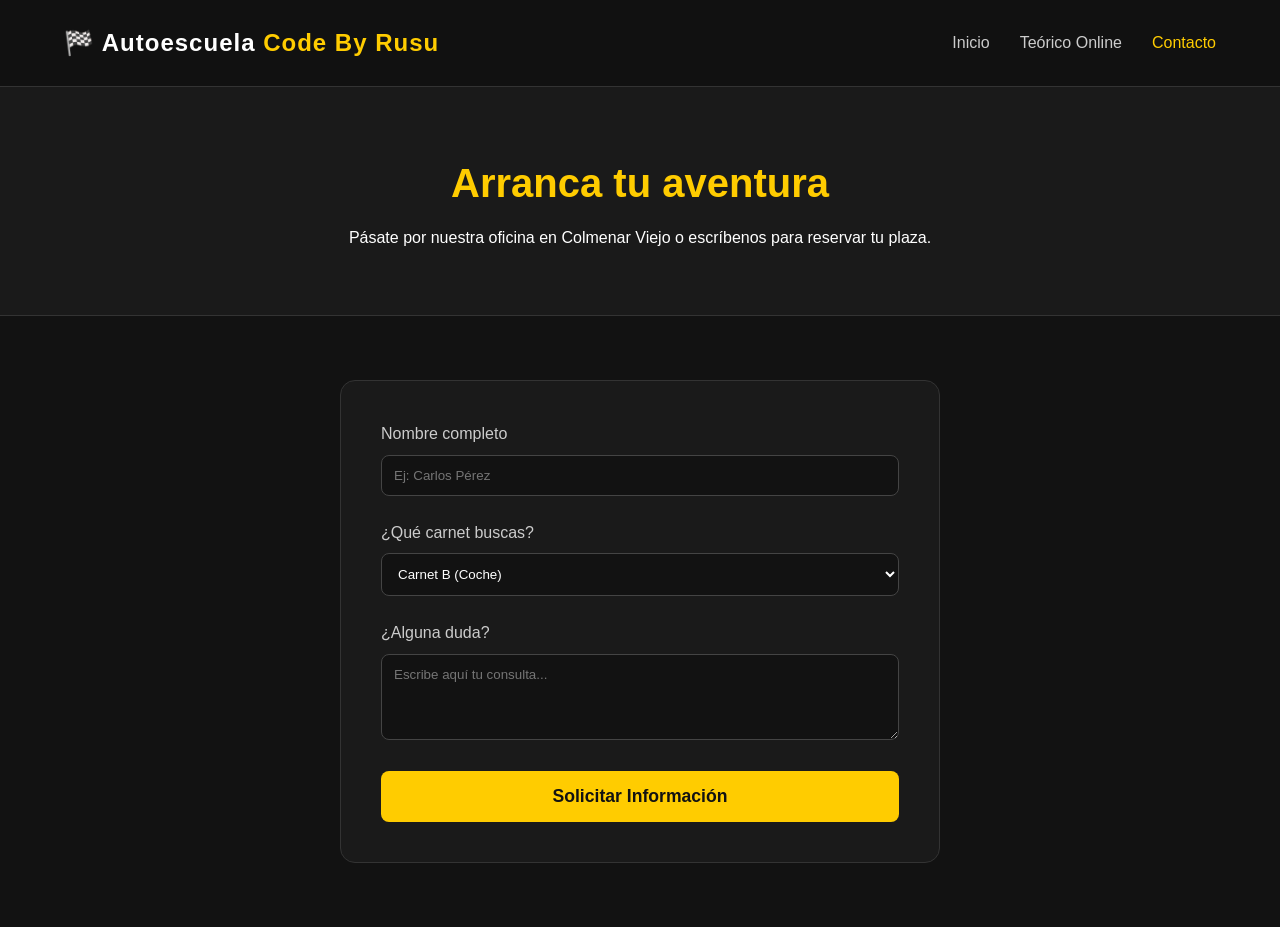
==== contacto.html @ f41f6f55 "Primera versión de la web de la autoescuela" ====
<!DOCTYPE html>
<html lang="es">
<head>
    <meta charset="UTF-8">
    <meta name="viewport" content="width=device-width, initial-scale=1.0">
    <title>Contacto | Autoescuela Rusu</title>
    <link rel="stylesheet" href="css/styles.css">
</head>
<body>
    <header>
        <div class="logo">🏁 Autoescuela <span>Code By Rusu</span></div>
        <nav>
            <a href="index.html">Inicio</a>
            <a href="teorico.html">Teórico Online</a>
            <a href="contacto.html" style="color: #ffcc00;">Contacto</a>
        </nav>
    </header>

    <main>
        <section class="page-header">
            <h1>Arranca tu aventura</h1>
            <p>Pásate por nuestra oficina en Colmenar Viejo o escríbenos para reservar tu plaza.</p>
        </section>

        <section class="form-container">
            <form action="#" method="POST">
                <div class="form-group">
                    <label for="nombre">Nombre completo</label>
                    <input type="text" id="nombre" placeholder="Ej: Carlos Pérez" required>
                </div>
                <div class="form-group">
                    <label for="permiso">¿Qué carnet buscas?</label>
                    <select id="permiso">
                        <option value="B">Carnet B (Coche)</option>
                        <option value="A2">Carnet A2 (Moto)</option>
                        <option value="A">Carnet A (Moto Grande)</option>
                    </select>
                </div>
                <div class="form-group">
                    <label for="mensaje">¿Alguna duda?</label>
                    <textarea id="mensaje" rows="4" placeholder="Escribe aquí tu consulta..."></textarea>
                </div>
                <button type="submit" class="btn-submit">Solicitar Información</button>
            </form>
        </section>
    </main>
    <script src="js/script.js"></script>
</body>
</html>
---- css/styles.css ----
/* --- ESTILOS GENERALES Y RESET --- */
* {
    margin: 0;
    padding: 0;
    box-sizing: border-box;
}

body {
    font-family: 'Segoe UI', Tahoma, Geneva, Verdana, sans-serif;
    background-color: #121212; /* Fondo oscuro elegante */
    color: #ffffff;
    line-height: 1.6;
}

/* --- CABECERA --- */
header {
    background-color: rgba(18, 18, 18, 0.95);
    padding: 1.5rem 5%;
    display: flex;
    justify-content: space-between;
    align-items: center;
    position: sticky;
    top: 0;
    z-index: 1000;
    border-bottom: 1px solid #333;
}

.logo {
    font-size: 1.5rem;
    font-weight: bold;
    letter-spacing: 1px;
}

.logo span {
    color: #ffcc00; /* Amarillo neón */
}

nav {
    display: flex;
    gap: 30px;
}

nav a {
    text-decoration: none;
    color: #ccc;
    font-weight: 500;
    transition: color 0.3s;
}

nav a:hover {
    color: #ffcc00;
}

.btn-header {
    background-color: #ffcc00;
    color: #121212;
    padding: 10px 20px;
    border-radius: 30px;
    text-decoration: none;
    font-weight: bold;
    transition: transform 0.3s, box-shadow 0.3s;
}

.btn-header:hover {
    transform: scale(1.05);
    box-shadow: 0 0 15px rgba(255, 204, 0, 0.6);
}

/* --- SECCIÓN HERO (PORTADA) --- */
.hero {
    padding: 10rem 5%;
    text-align: center;
    
    /* Usamos background-image en lugar de background para evitar errores */
    background-image: linear-gradient(rgba(18, 18, 18, 0.85), rgba(10, 10, 10, 0.95)), url('https://images.unsplash.com/photo-1494976388531-d1058494cdd8?ixlib=rb-4.0.3&auto=format&fit=crop&w=1920&q=80');
    
    background-size: cover;
    background-position: center;
    border-bottom: 1px solid #333;
}

.hero h1 {
    font-size: 3.5rem;
    margin-bottom: 1.5rem;
    line-height: 1.2;
}

.highlight {
    color: #ffcc00;
}

.hero p {
    font-size: 1.2rem;
    color: #aaa;
    max-width: 700px;
    margin: 0 auto 2.5rem auto;
}

.hero-buttons {
    display: flex;
    justify-content: center;
    gap: 20px;
}

.btn-primary {
    background-color: #ffcc00;
    color: #121212;
    padding: 12px 30px;
    border-radius: 30px;
    text-decoration: none;
    font-weight: bold;
    transition: all 0.3s ease;
}

.btn-primary:hover {
    box-shadow: 0 0 20px rgba(255, 204, 0, 0.8);
}

.btn-secondary {
    background-color: transparent;
    color: #fff;
    padding: 12px 30px;
    border-radius: 30px;
    text-decoration: none;
    border: 2px solid #555;
    font-weight: bold;
    transition: border-color 0.3s;
}

.btn-secondary:hover {
    border-color: #ffcc00;
}

/* --- ESTADÍSTICAS --- */
.stats {
    display: flex;
    justify-content: space-around;
    background-color: #1a1a1a;
    padding: 3rem 5%;
    border-top: 1px solid #333;
    border-bottom: 1px solid #333;
}

.stat-item {
    text-align: center;
}

.stat-item h3 {
    font-size: 2.5rem;
    color: #ffcc00;
    margin-bottom: 0.5rem;
}

.stat-item p {
    color: #aaa;
    font-size: 1.1rem;
}

/* --- TARJETAS DE SERVICIOS (GRID) --- */
.services {
    padding: 5rem 5%;
    text-align: center;
}

.services h2 {
    font-size: 2.5rem;
    margin-bottom: 3rem;
}

.grid-services {
    display: grid;
    grid-template-columns: repeat(auto-fit, minmax(300px, 1fr));
    gap: 30px;
}

.card {
    background-color: #1a1a1a;
    padding: 2.5rem;
    border-radius: 15px;
    border: 1px solid #333;
    transition: transform 0.3s, border-color 0.3s;
    text-align: left;
}

.card:hover {
    transform: translateY(-10px);
    border-color: #ffcc00;
}

.card-icon {
    font-size: 3rem;
    margin-bottom: 1rem;
}

.card h3 {
    font-size: 1.5rem;
    margin-bottom: 1rem;
}

.card p {
    color: #aaa;
    margin-bottom: 1.5rem;
}

.price {
    display: inline-block;
    background-color: rgba(255, 204, 0, 0.1);
    color: #ffcc00;
    padding: 8px 15px;
    border-radius: 20px;
    font-weight: bold;
}

/* --- FOOTER --- */
footer {
    text-align: center;
    padding: 2rem;
    background-color: #0a0a0a;
    color: #666;
    border-top: 1px solid #222;
}

/* ==========================================
   DISEÑO RESPONSIVO (MÓVILES)
   ========================================== */
@media (max-width: 768px) {
    header {
        flex-direction: column;
        gap: 15px;
    }

    nav {
        flex-wrap: wrap;
        justify-content: center;
        gap: 15px;
    }

    .hero h1 {
        font-size: 2.2rem;
    }

    .hero-buttons {
        flex-direction: column;
    }

    .stats {
        flex-direction: column;
        gap: 30px;
    }
}
/* --- FORMULARIOS Y PÁGINAS SECUNDARIAS --- */
.page-header {
    text-align: center;
    padding: 4rem 5%;
    background: #1a1a1a;
    border-bottom: 1px solid #333;
}

.page-header h1 {
    color: #ffcc00;
    font-size: 2.5rem;
    margin-bottom: 10px;
}

.form-container {
    max-width: 600px;
    margin: 4rem auto;
    padding: 2.5rem;
    background: #1a1a1a;
    border-radius: 15px;
    border: 1px solid #333;
}

.form-group {
    margin-bottom: 1.5rem;
}

.form-group label {
    display: block;
    margin-bottom: 0.5rem;
    color: #ccc;
    font-weight: 500;
}

.form-group input, 
.form-group select, 
.form-group textarea {
    width: 100%;
    padding: 12px;
    background: #121212;
    border: 1px solid #444;
    border-radius: 8px;
    color: #fff;
    font-family: inherit;
    transition: border-color 0.3s, box-shadow 0.3s;
}

.form-group input:focus, 
.form-group select:focus, 
.form-group textarea:focus {
    outline: none;
    border-color: #ffcc00;
    box-shadow: 0 0 8px rgba(255, 204, 0, 0.3);
}

.btn-submit {
    width: 100%;
    background: #ffcc00;
    color: #121212;
    padding: 15px;
    border: none;
    border-radius: 8px;
    font-weight: bold;
    font-size: 1.1rem;
    cursor: pointer;
    transition: background 0.3s, transform 0.2s;
}

.btn-submit:hover {
    background: #e6b800;
    transform: translateY(-2px);
}
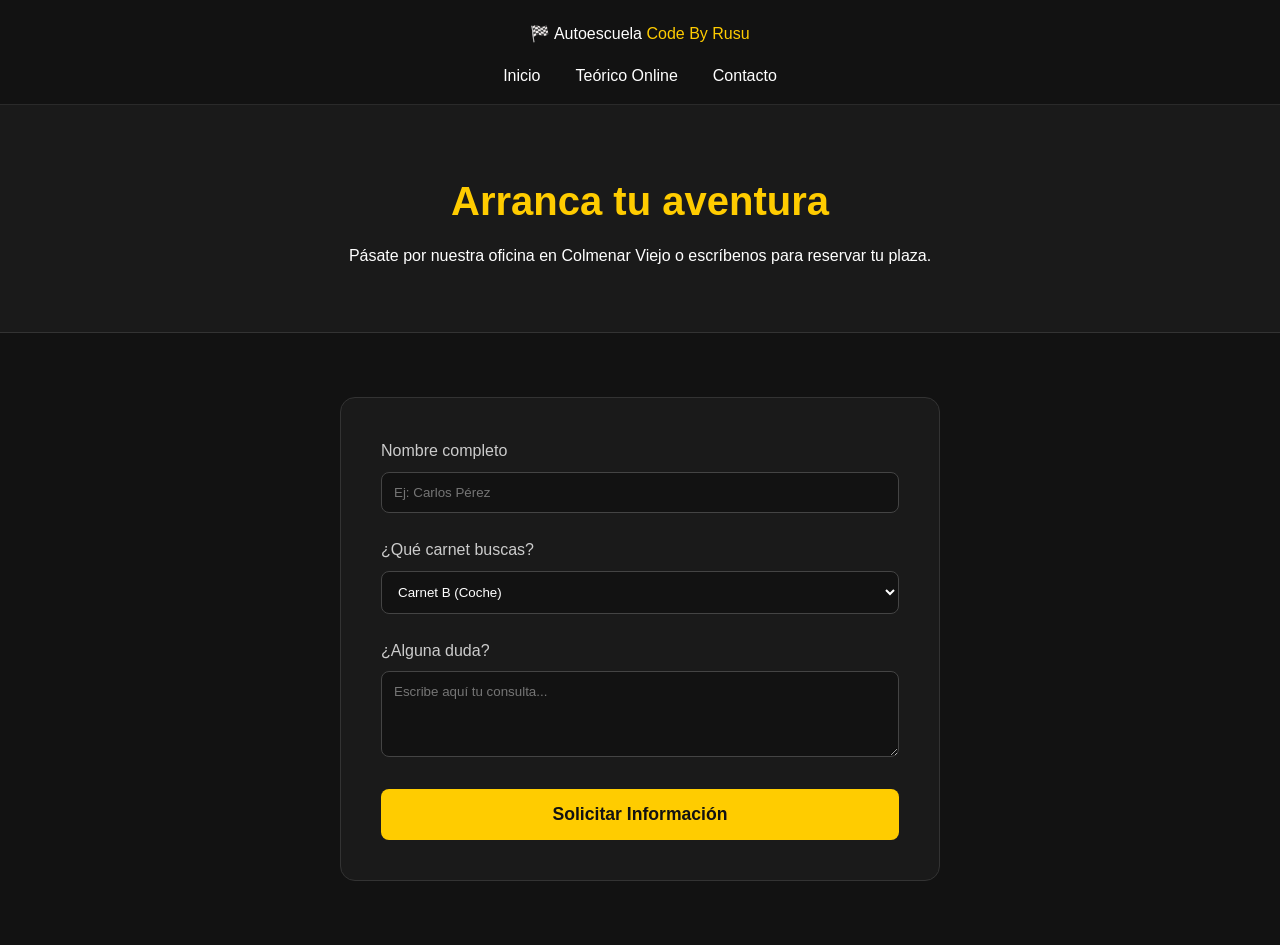
==== commit 7f81ac32: "Cabecera centrada y separada en teorico y contacto" ====
--- a/contacto.html
+++ b/contacto.html
@@ -5,16 +5,28 @@
     <meta name="viewport" content="width=device-width, initial-scale=1.0">
     <title>Contacto | Autoescuela Rusu</title>
     <link rel="stylesheet" href="css/styles.css">
+
 </head>
 <body>
-    <header>
-        <div class="logo">🏁 Autoescuela <span>Code By Rusu</span></div>
+   <header style="padding: 20px 0; border-bottom: 1px solid #2a2a2a;">
+    <div style="display: flex; flex-direction: column; align-items: center; gap: 15px;">
+        <!-- Logo Centrado -->
+        <h1 class="logo" style="margin: 0; text-align: center;">
+            <a href="index.html" style="color: white; text-decoration: none;">
+                🏁 Autoescuela <span style="color: #ffcc00;">Code By Rusu</span>
+            </a>
+        </h1>
+
+        <!-- Enlaces Centrados y Separados -->
         <nav>
-            <a href="index.html">Inicio</a>
-            <a href="teorico.html">Teórico Online</a>
-            <a href="contacto.html" style="color: #ffcc00;">Contacto</a>
+            <ul style="display: flex; justify-content: center; gap: 40px; list-style: none; margin: 0; padding: 0;">
+                <li><a href="index.html" style="color: white; text-decoration: none; font-weight: 500;">Inicio</a></li>
+                <li><a href="teorico.html" style="color: white; text-decoration: none; font-weight: 500;">Teórico Online</a></li>
+                <li><a href="contacto.html" style="color: white; text-decoration: none; font-weight: 500;">Contacto</a></li>
+            </ul>
         </nav>
-    </header>
+    </div>
+</header>
 
     <main>
         <section class="page-header">
--- a/css/styles.css
+++ b/css/styles.css
@@ -12,68 +12,103 @@
     line-height: 1.6;
 }
 
-/* --- CABECERA --- */
+/* ==========================================
+   HEADER Y NAV MODERNO - AUTOESCUELA (LIMPIO)
+   ========================================== */
+
+/* 1. Contenedor principal del Header */
 header {
-    background-color: rgba(18, 18, 18, 0.95);
-    padding: 1.5rem 5%;
-    display: flex;
-    justify-content: space-between;
-    align-items: center;
-    position: sticky;
-    top: 0;
-    z-index: 1000;
-    border-bottom: 1px solid #333;
-}
-
-.logo {
-    font-size: 1.5rem;
-    font-weight: bold;
-    letter-spacing: 1px;
-}
-
-.logo span {
-    color: #ffcc00; /* Amarillo neón */
-}
-
-nav {
-    display: flex;
-    gap: 30px;
-}
-
-nav a {
-    text-decoration: none;
-    color: #ccc;
-    font-weight: 500;
-    transition: color 0.3s;
-}
-
-nav a:hover {
-    color: #ffcc00;
-}
-
-.btn-header {
-    background-color: #ffcc00;
-    color: #121212;
-    padding: 10px 20px;
-    border-radius: 30px;
-    text-decoration: none;
-    font-weight: bold;
-    transition: transform 0.3s, box-shadow 0.3s;
-}
-
-.btn-header:hover {
-    transform: scale(1.05);
-    box-shadow: 0 0 15px rgba(255, 204, 0, 0.6);
-}
-
-/* --- SECCIÓN HERO (PORTADA) --- */
+    width: 100% !important;
+    background-color: #121212 !important; 
+    border-bottom: 1px solid #2a2a2a !important; 
+    padding: 15px 5% !important;
+    box-sizing: border-box !important;
+    position: relative !important; 
+}
+
+/* 2. Distribución interna (Logo a la izq, Menú al centro, Botón a la der) */
+.nav-container {
+    max-width: 1200px !important;
+    margin: 0 auto !important;
+    display: flex !important;
+    justify-content: space-between !important;
+    align-items: center !important;
+    gap: 20px !important;
+}
+
+/* 3. Logo / Título */
+header h1, .logo {
+    font-size: 1.3rem !important;
+    font-weight: 700 !important;
+    white-space: nowrap !important; 
+    margin: 0 !important;
+    color: #ffffff !important;
+}
+
+header h1 span, .logo span {
+    color: #ffcc00 !important; 
+}
+
+/* 4. Contenedor del Menú (Alineado y con 35px de espacio) */
+nav ul, .nav-links {
+    display: flex !important;
+    align-items: center !important;
+    justify-content: center !important;
+    gap: 35px !important; /* Separación perfecta entre palabras */
+    list-style: none !important;
+    margin: 0 !important;
+    padding: 0 !important;
+}
+
+nav ul li, .nav-links li {
+    display: inline-block !important;
+}
+
+/* 5. Enlaces (BLANCOS obligatorios, sin morado, "Teórico Online" en una línea) */
+nav ul li a, 
+.nav-links a,
+.nav-links a:link,
+.nav-links a:visited,
+header a {
+    color: #ffffff !important; 
+    text-decoration: none !important; 
+    font-size: 1rem !important;
+    font-weight: 500 !important;
+    white-space: nowrap !important; /* Fuerza una sola línea */
+    transition: color 0.2s ease !important;
+}
+
+nav ul li a:hover, 
+.nav-links a:hover,
+header a:hover {
+    color: #ffcc00 !important;
+}
+
+/* 6. Botón destacado "¡Apúntate Ya!" */
+.btn-apuntate {
+    background-color: #ffcc00 !important;
+    color: #000000 !important;
+    font-weight: 700 !important;
+    font-size: 0.9rem !important;
+    padding: 10px 22px !important;
+    border-radius: 25px !important;
+    text-decoration: none !important;
+    border: none !important;
+    white-space: nowrap !important;
+    transition: transform 0.2s ease, background-color 0.2s ease !important;
+}
+
+.btn-apuntate:hover {
+    background-color: #e6b800 !important;
+    transform: translateY(-2px) !important;
+}
+
+
+/* --- SECCIÓN HERO (PORTADA DEL COCHE) --- */
 .hero {
     padding: 10rem 5%;
     text-align: center;
-    
-    /* Usamos background-image en lugar de background para evitar errores */
     background-image: linear-gradient(rgba(18, 18, 18, 0.85), rgba(10, 10, 10, 0.95)), url('https://images.unsplash.com/photo-1494976388531-d1058494cdd8?ixlib=rb-4.0.3&auto=format&fit=crop&w=1920&q=80');
-    
     background-size: cover;
     background-position: center;
     border-bottom: 1px solid #333;
@@ -211,43 +246,6 @@
     font-weight: bold;
 }
 
-/* --- FOOTER --- */
-footer {
-    text-align: center;
-    padding: 2rem;
-    background-color: #0a0a0a;
-    color: #666;
-    border-top: 1px solid #222;
-}
-
-/* ==========================================
-   DISEÑO RESPONSIVO (MÓVILES)
-   ========================================== */
-@media (max-width: 768px) {
-    header {
-        flex-direction: column;
-        gap: 15px;
-    }
-
-    nav {
-        flex-wrap: wrap;
-        justify-content: center;
-        gap: 15px;
-    }
-
-    .hero h1 {
-        font-size: 2.2rem;
-    }
-
-    .hero-buttons {
-        flex-direction: column;
-    }
-
-    .stats {
-        flex-direction: column;
-        gap: 30px;
-    }
-}
 /* --- FORMULARIOS Y PÁGINAS SECUNDARIAS --- */
 .page-header {
     text-align: center;
@@ -319,4 +317,61 @@
 .btn-submit:hover {
     background: #e6b800;
     transform: translateY(-2px);
+}
+
+/* --- FOOTER --- */
+footer {
+    text-align: center;
+    padding: 2rem;
+    background-color: #0a0a0a;
+    color: #666;
+    border-top: 1px solid #222;
+}
+
+/* ==========================================
+   DISEÑO RESPONSIVO (MÓVILES)
+   ========================================== */
+@media (max-width: 768px) {
+    header, nav {
+        padding: 15px 10px !important;
+    }
+
+    .nav-container {
+        flex-direction: column !important;
+        text-align: center !important;
+        gap: 15px !important;
+    }
+
+    header h1, .logo {
+        font-size: 1.2rem !important;
+        white-space: normal !important;
+    }
+
+    nav ul, .nav-links {
+        flex-wrap: wrap !important;
+        justify-content: center !important;
+        gap: 15px !important;
+    }
+
+    nav ul li a, .nav-links a {
+        font-size: 0.9rem !important;
+    }
+
+    .btn-apuntate {
+        width: 100% !important;
+        max-width: 250px;
+    }
+
+    .hero h1 {
+        font-size: 2.2rem;
+    }
+
+    .hero-buttons {
+        flex-direction: column;
+    }
+
+    .stats {
+        flex-direction: column;
+        gap: 30px;
+    }
 }
